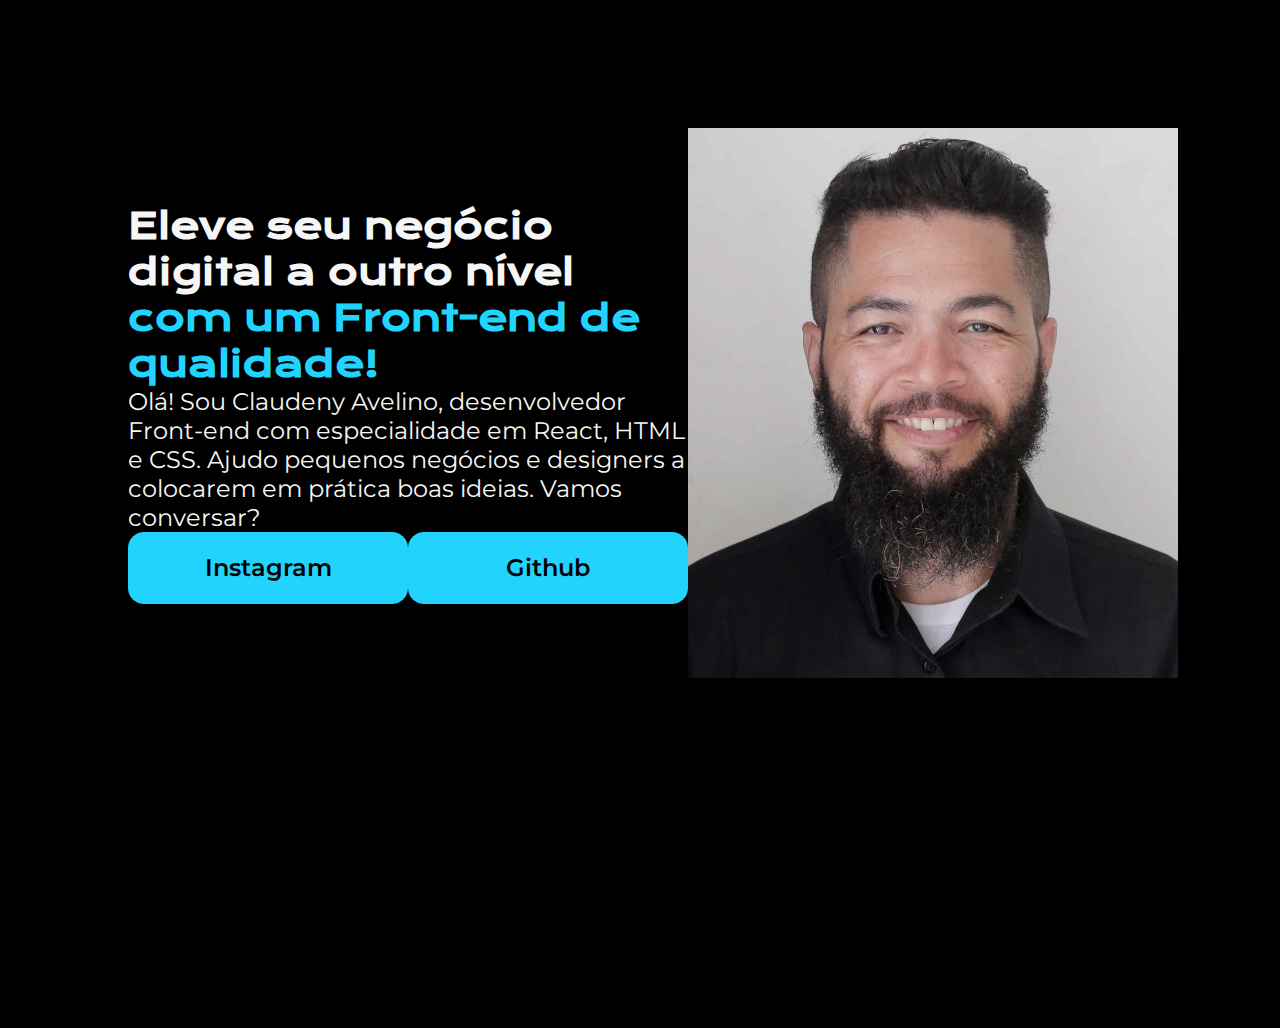
==== index.html @ b0f058c4 "Estilizando os botões." ====
<!DOCTYPE html>
<html lang="pt-br">
<head>
    <meta charset="UTF-8">
    <meta http-equiv="X-UA-Compatible" content="IE=edge">
    <meta name="viewport" content="width=device-width, initial-scale=1.0">
    <title>Portfolio</title>
    <link rel="stylesheet" href="style.css">
</head>
<body>
    <header></header>
    <main class="apresentacao">
        <section class="apresentacao__conteudo">
            <h1 class="apresentacao__conteudo__titulo">Eleve seu negócio digital a outro nível <strong class="titulo-destaque">com um Front-end de qualidade!</strong></h1>
            <p class="apresentacao__conteudo__texto">Olá! Sou Claudeny Avelino, desenvolvedor Front-end com especialidade em React, HTML e CSS. Ajudo pequenos negócios e designers a colocarem em prática boas ideias. Vamos conversar? 
            </p>
                <div class="apresentacao__links">
                    <a class="apresentacao__links__link" href="https://instagram.com/claudeny.avelino" target="_blank">Instagram</a>
                    <a class="apresentacao__links__link" href="https://github.com/ClaudenyAvelino" target="_blank">Github</a>
                </div>
         </section>
        <img src="img/claudeny.png" alt="foto claudeny">
    </main>
    <footer></footer>
    
</body>
</html>
---- style.css ----
@import url('https://fonts.googleapis.com/css2?family=Krona+One&family=Montserrat:wght@400;600&display=swap');

* {
    margin: 0;
    padding: 0;
}

body{
    height: 100vh;
    box-sizing: border-box;
    background-color: #000000;
    color: #F6F6F6;
}

.titulo-destaque{
    color: #22D4FD;
}

.apresentacao {
    display: flex;
    align-items: center;
    justify-content: space-between;
    margin:10%;
}

.apresentacao__conteudo{
    width: 615px;
}

.apresentacao__conteudo__titulo{
    font-size: 36px;
    font-family: 'Krona One', sans-serif;
}

.apresentacao__conteudo__texto{
    font-size: 24px;
    font-family: 'Montserrat', sans-serif;
}

.apresentacao__links{
    display: flex;
    justify-content: space-between;
}

.apresentacao__links__link {
    background-color: #22D4FD;
    width: 280px;
    text-align: center;
    border-radius: 16px;
    font-size: 24px;
    font-weight: 600;
    padding: 21.5px 0;
    text-decoration: none;
    color: #000000;
    font-family: 'Montserrat', sans-serif;
}
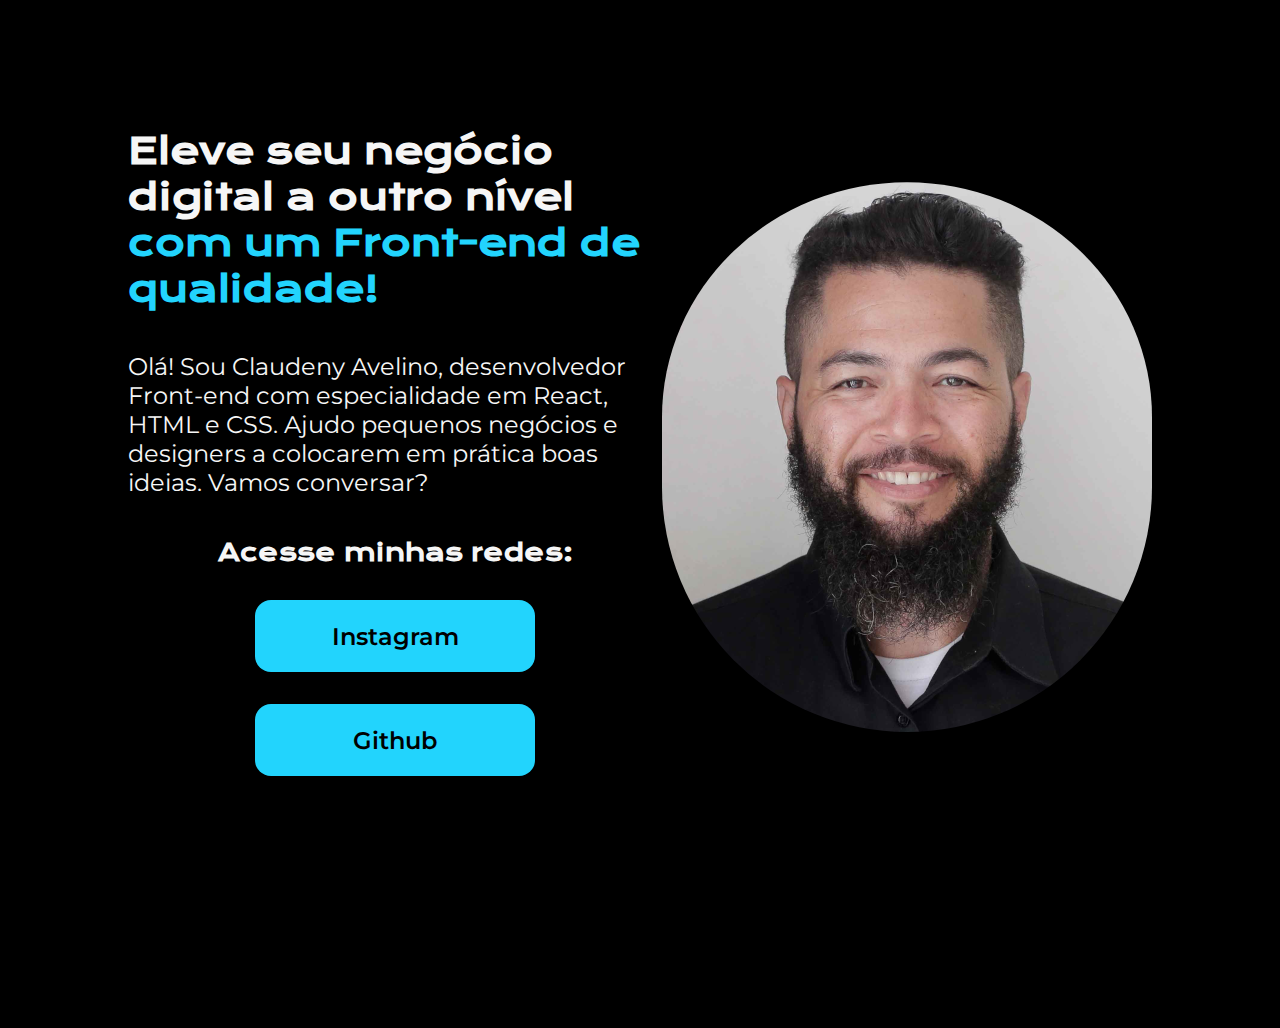
==== commit 287016ef: "Posicionando os links" ====
--- a/index.html
+++ b/index.html
@@ -15,6 +15,7 @@
             <p class="apresentacao__conteudo__texto">Olá! Sou Claudeny Avelino, desenvolvedor Front-end com especialidade em React, HTML e CSS. Ajudo pequenos negócios e designers a colocarem em prática boas ideias. Vamos conversar? 
             </p>
                 <div class="apresentacao__links">
+                    <h2>Acesse minhas redes:</h2>
                     <a class="apresentacao__links__link" href="https://instagram.com/claudeny.avelino" target="_blank">Instagram</a>
                     <a class="apresentacao__links__link" href="https://github.com/ClaudenyAvelino" target="_blank">Github</a>
                 </div>
--- a/style.css
+++ b/style.css
@@ -17,6 +17,8 @@
 }
 
 .apresentacao {
+    margin-top: 1%;
+    margin: 10% 15%;
     display: flex;
     align-items: center;
     justify-content: space-between;
@@ -25,6 +27,9 @@
 
 .apresentacao__conteudo{
     width: 615px;
+    display: flex;
+    flex-direction: column;
+    gap: 40px;
 }
 
 .apresentacao__conteudo__titulo{
@@ -39,7 +44,11 @@
 
 .apresentacao__links{
     display: flex;
+    flex-direction: column;
     justify-content: space-between;
+    align-items: center;
+    gap: 32px;
+    font-family: 'Krona One', sans-serif;
 }
 
 .apresentacao__links__link {
@@ -53,4 +62,8 @@
     text-decoration: none;
     color: #000000;
     font-family: 'Montserrat', sans-serif;
+}
+img{
+    padding-top: 1%;
+    border-radius: 1000px;
 }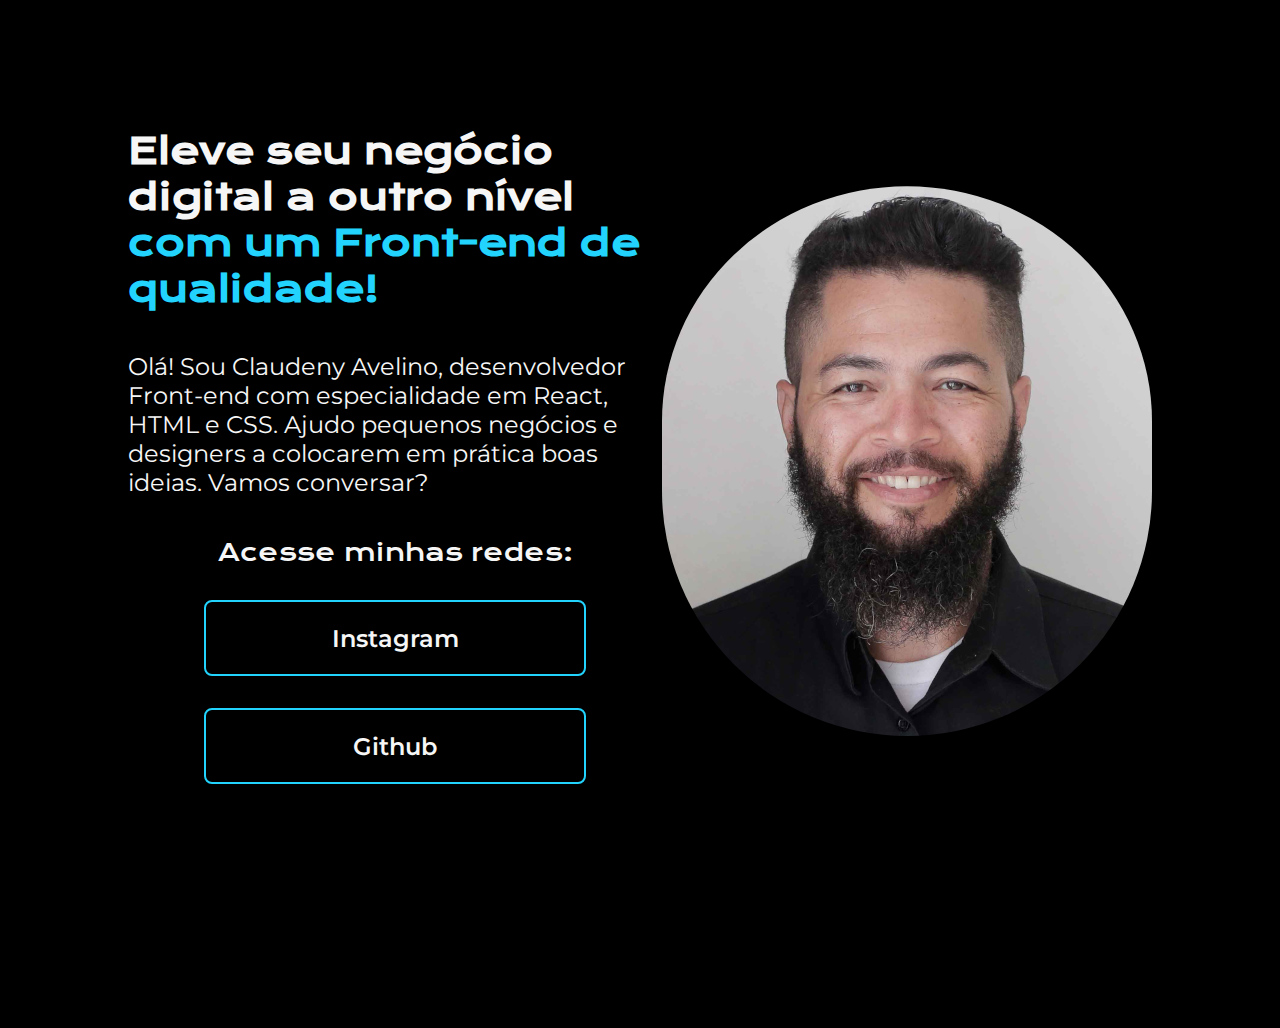
==== commit 567910fc: "Estilizando os links." ====
--- a/index.html
+++ b/index.html
@@ -15,7 +15,7 @@
             <p class="apresentacao__conteudo__texto">Olá! Sou Claudeny Avelino, desenvolvedor Front-end com especialidade em React, HTML e CSS. Ajudo pequenos negócios e designers a colocarem em prática boas ideias. Vamos conversar? 
             </p>
                 <div class="apresentacao__links">
-                    <h2>Acesse minhas redes:</h2>
+                    <h2 class="apresentacao__links__subtitulo">Acesse minhas redes:</h2>
                     <a class="apresentacao__links__link" href="https://instagram.com/claudeny.avelino" target="_blank">Instagram</a>
                     <a class="apresentacao__links__link" href="https://github.com/ClaudenyAvelino" target="_blank">Github</a>
                 </div>
--- a/style.css
+++ b/style.css
@@ -42,25 +42,33 @@
     font-family: 'Montserrat', sans-serif;
 }
 
-.apresentacao__links{
+.apresentacao__links {
     display: flex;
     flex-direction: column;
     justify-content: space-between;
     align-items: center;
     gap: 32px;
-    font-family: 'Krona One', sans-serif;
+
+}
+
+.apresentacao__links__subtitulo {
+    font-family:'Krona One', sans-serif;
+    font-weight: 400;
+    font-size: 24px;
+
 }
 
 .apresentacao__links__link {
-    background-color: #22D4FD;
-    width: 280px;
+    /* background-color: #22D4FD; */
+    border: 2px solid #22D4FD;
+    width: 378px;
     text-align: center;
-    border-radius: 16px;
+    border-radius: 8px;
     font-size: 24px;
     font-weight: 600;
     padding: 21.5px 0;
     text-decoration: none;
-    color: #000000;
+    color: #F6F6F6;
     font-family: 'Montserrat', sans-serif;
 }
 img{
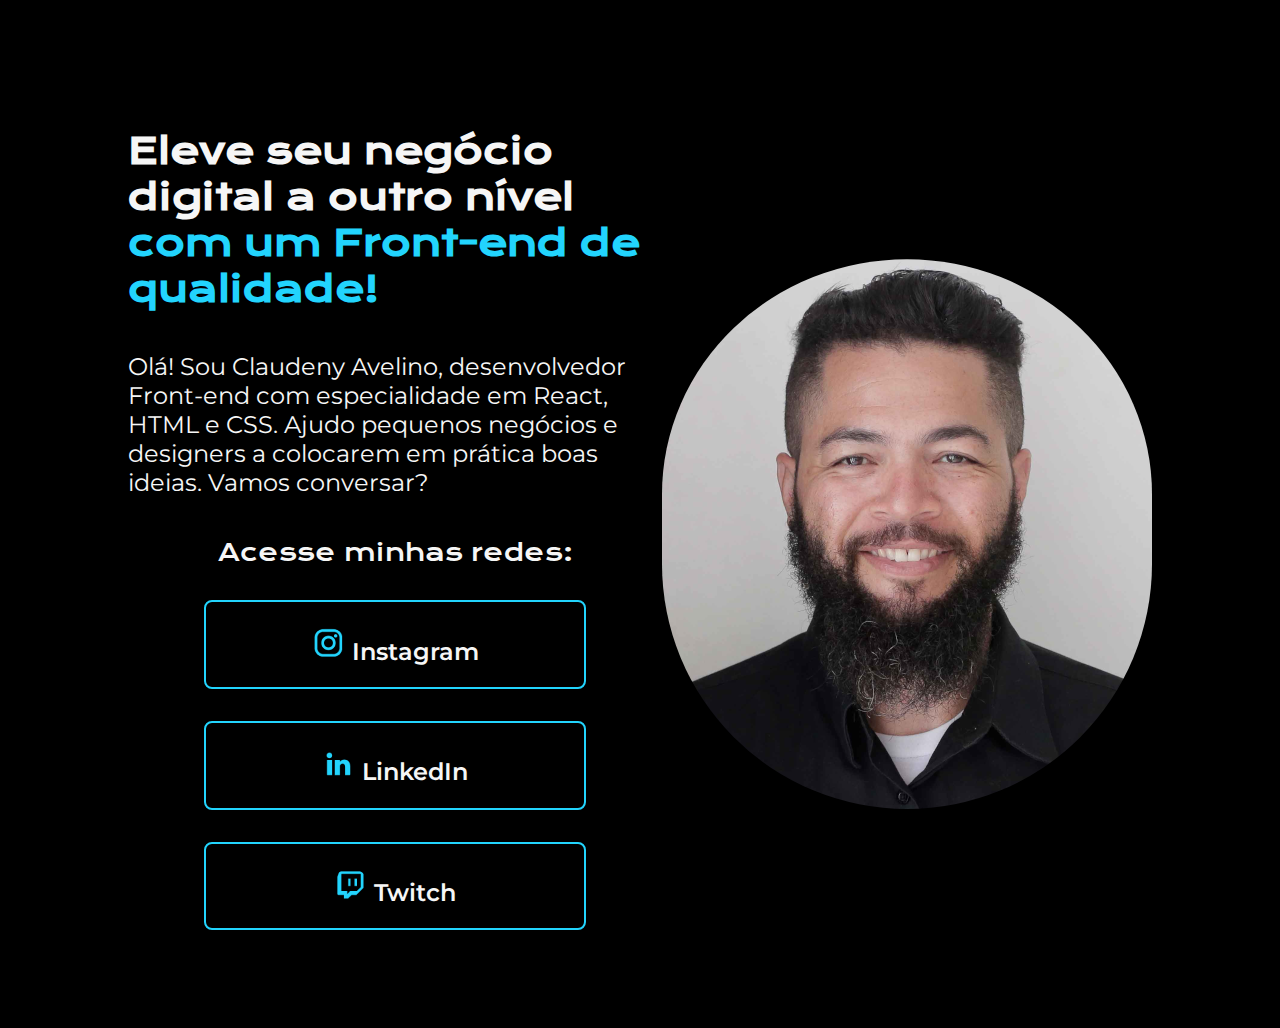
==== commit 78cb025d: "Adicionando Ícones das redes sociais." ====
--- a/index.html
+++ b/index.html
@@ -16,11 +16,22 @@
             </p>
                 <div class="apresentacao__links">
                     <h2 class="apresentacao__links__subtitulo">Acesse minhas redes:</h2>
-                    <a class="apresentacao__links__link" href="https://instagram.com/claudeny.avelino" target="_blank">Instagram</a>
-                    <a class="apresentacao__links__link" href="https://github.com/ClaudenyAvelino" target="_blank">Github</a>
+                    <a class="apresentacao__links__link" href="https://instagram.com/claudeny.avelino" target="_blank">
+                        <img src="assets/instagram.png">
+                        Instagram
+                    </a>
+                    <a class="apresentacao__links__link" href="https://www.linkedin.com/in/claudeny-nivaldo-avelino-093ba669/" target="_blank">
+                        <img src="assets/linkedin.png">
+                        LinkedIn
+                    </a>
+                    <a class="apresentacao__links__link" href="https://www.twitch.tv/" target="_blank">
+                        <img src="assets/twitch.png">
+                        Twitch
+                    </a>
+
                 </div>
          </section>
-        <img src="img/claudeny.png" alt="foto claudeny">
+        <img src="assets/claudeny.png" alt="foto claudeny">
     </main>
     <footer></footer>
     
--- a/style.css
+++ b/style.css
@@ -70,8 +70,9 @@
     text-decoration: none;
     color: #F6F6F6;
     font-family: 'Montserrat', sans-serif;
+   
 }
 img{
     padding-top: 1%;
     border-radius: 1000px;
-}+}
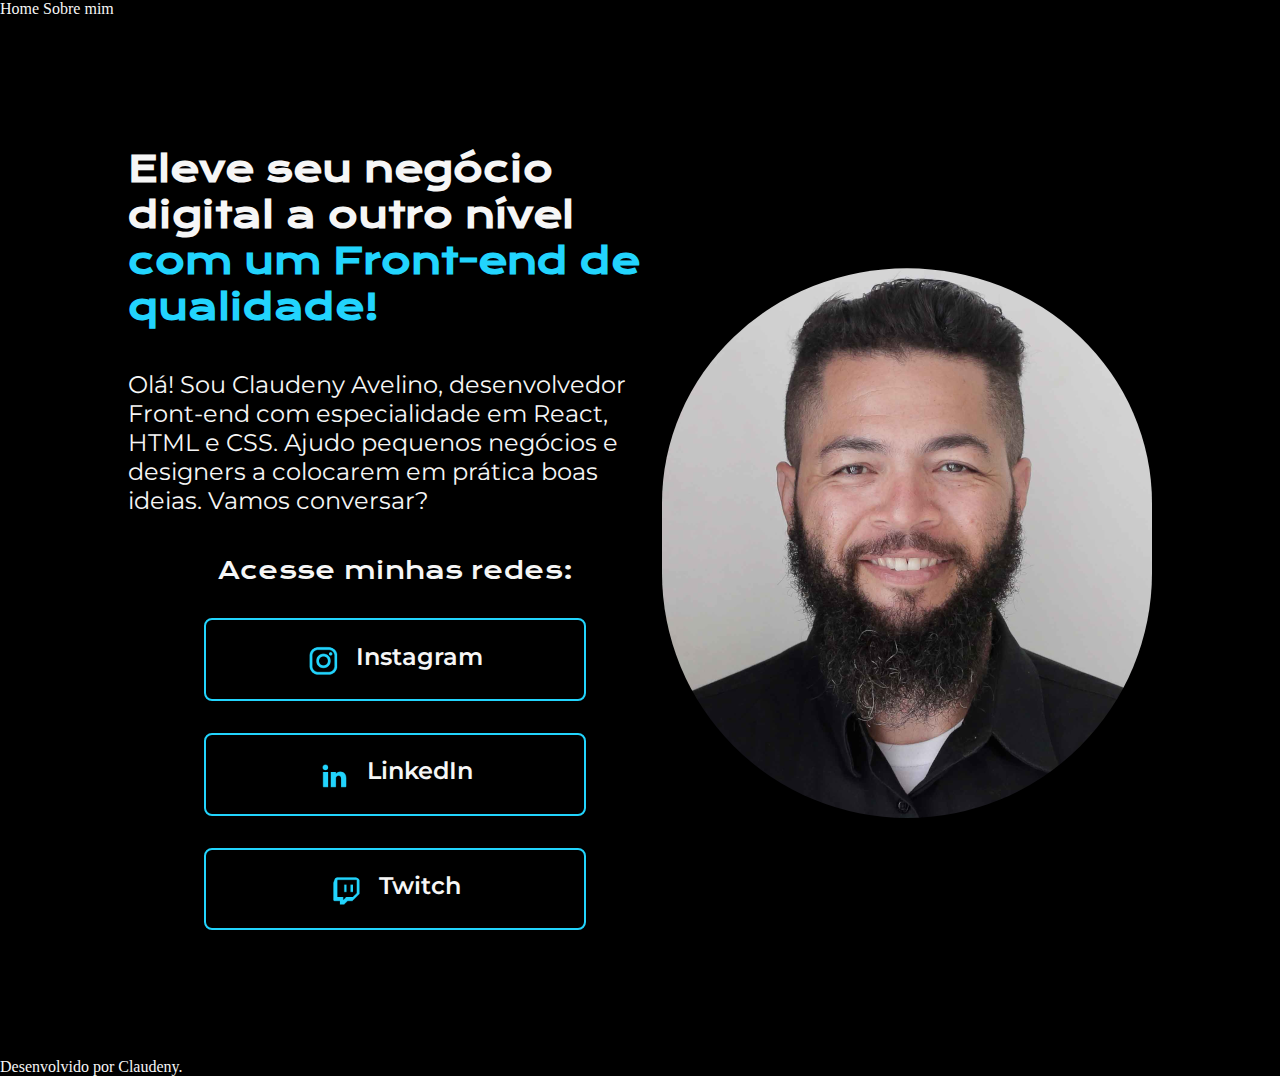
==== commit 1ad26e43: "Desenvolvendo o cabeçalho" ====
--- a/index.html
+++ b/index.html
@@ -8,7 +8,12 @@
     <link rel="stylesheet" href="style.css">
 </head>
 <body>
-    <header></header>
+    <header class="cabecalho">
+        <nav class="cabecalho__menu">
+            <a class="cabecalho__menu__link">Home</a>
+            <a class="cabecalho__menu__link">Sobre mim</a>
+        </nav>
+    </header>
     <main class="apresentacao">
         <section class="apresentacao__conteudo">
             <h1 class="apresentacao__conteudo__titulo">Eleve seu negócio digital a outro nível <strong class="titulo-destaque">com um Front-end de qualidade!</strong></h1>
@@ -33,7 +38,9 @@
          </section>
         <img src="assets/claudeny.png" alt="foto claudeny">
     </main>
-    <footer></footer>
+    <footer class="rodape">
+        <p>Desenvolvido por Claudeny.</p>
+    </footer>
     
 </body>
 </html>--- a/style.css
+++ b/style.css
@@ -60,6 +60,9 @@
 
 .apresentacao__links__link {
     /* background-color: #22D4FD; */
+    display: flex;
+    justify-content: center;
+    gap: 16px;
     border: 2px solid #22D4FD;
     width: 378px;
     text-align: center;
@@ -72,6 +75,11 @@
     font-family: 'Montserrat', sans-serif;
    
 }
+
+.apresentacao__links__link:hover {
+    background-color: #272727;
+    width: 400px;
+}
 img{
     padding-top: 1%;
     border-radius: 1000px;
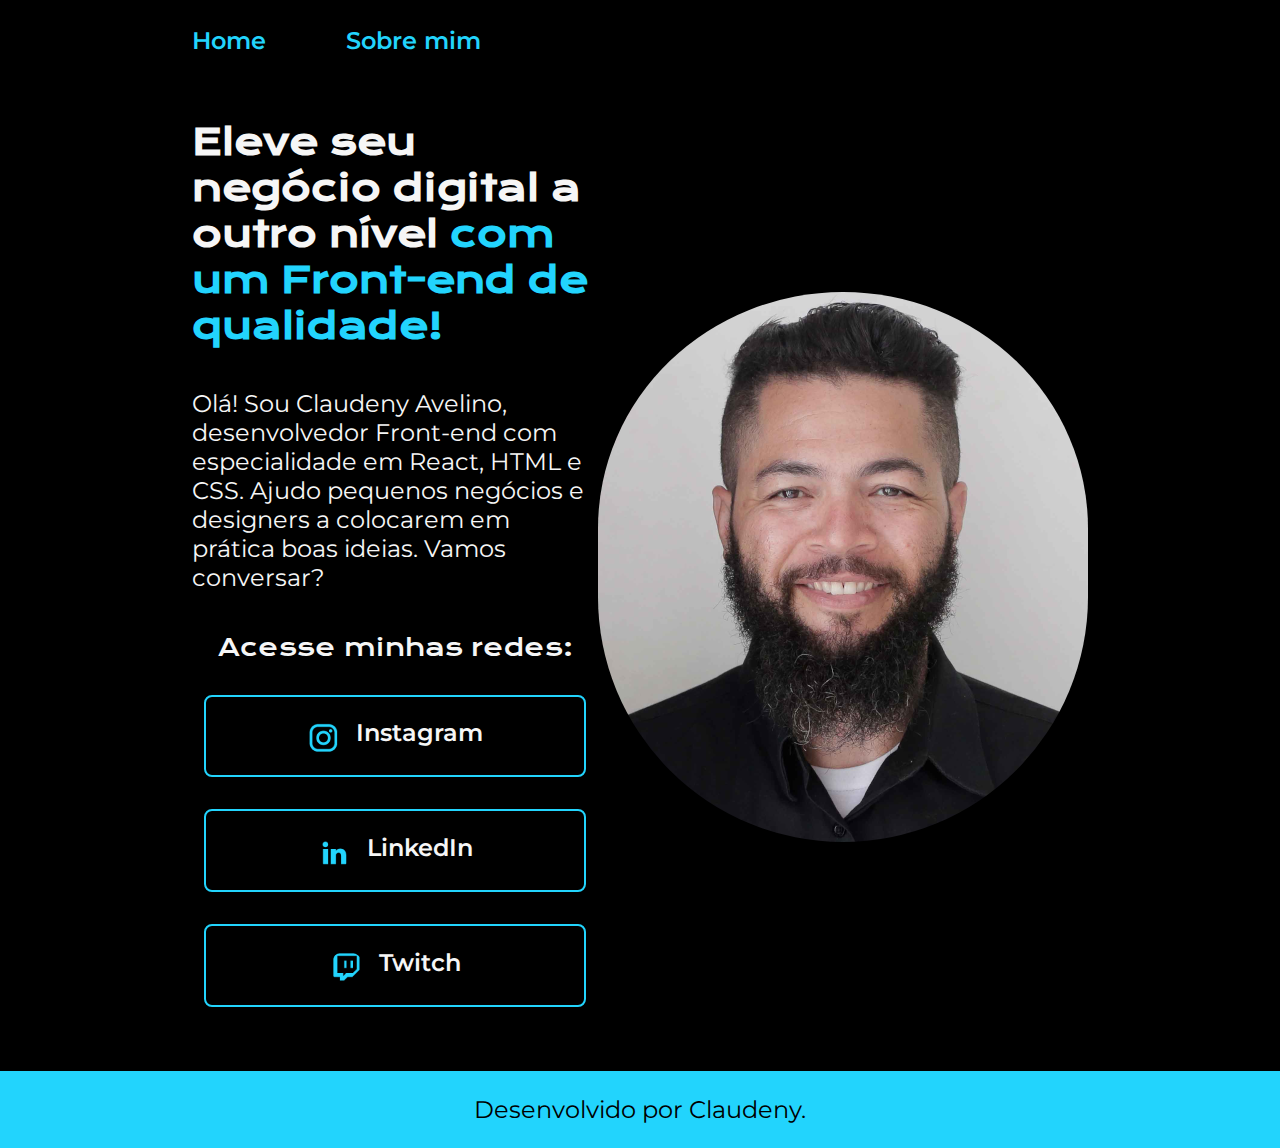
==== commit 702c41fa: "Navegando entre páginas" ====
--- a/index.html
+++ b/index.html
@@ -5,13 +5,13 @@
     <meta http-equiv="X-UA-Compatible" content="IE=edge">
     <meta name="viewport" content="width=device-width, initial-scale=1.0">
     <title>Portfolio</title>
-    <link rel="stylesheet" href="style.css">
+    <link rel="stylesheet" href="styles/style.css">
 </head>
 <body>
     <header class="cabecalho">
         <nav class="cabecalho__menu">
-            <a class="cabecalho__menu__link">Home</a>
-            <a class="cabecalho__menu__link">Sobre mim</a>
+            <a class="cabecalho__menu__link" href="index.html">Home</a>
+            <a class="cabecalho__menu__link" href="about.html">Sobre mim</a>
         </nav>
     </header>
     <main class="apresentacao">
--- a/styles/style.css
+++ b/styles/style.css
@@ -0,0 +1,115 @@
+@import url('https://fonts.googleapis.com/css2?family=Krona+One&family=Montserrat:wght@400;600&display=swap');
+
+* {
+    margin: 0;
+    padding: 0;
+}
+
+body{
+    /* height: 100vh; */
+    box-sizing: border-box;
+    background-color: #000000;
+    color: #F6F6F6;
+}
+
+.titulo-destaque{
+    color: #22D4FD;
+}
+
+.cabecalho {
+    padding: 2% 0% 0% 15%;
+}
+
+.cabecalho__menu {
+    display: flex;
+    gap: 80px;
+}
+
+.cabecalho__menu__link {
+    font-family: 'Montserrat', sans-serif;
+    font-size: 24px;
+    font-weight: 600;
+    color: #22D4FD;
+    text-decoration: none;
+}
+
+
+.apresentacao {
+    padding: 5% 15%;
+    display: flex;
+    align-items: center;
+    justify-content: space-between;
+}
+
+.apresentacao__conteudo{
+    width: 615px;
+    display: flex;
+    flex-direction: column;
+    gap: 40px;
+}
+
+.apresentacao__conteudo__titulo{
+    font-size: 36px;
+    font-family: 'Krona One', sans-serif;
+}
+
+.apresentacao__conteudo__texto{
+    font-size: 24px;
+    font-family: 'Montserrat', sans-serif;
+}
+
+.apresentacao__links {
+    display: flex;
+    flex-direction: column;
+    justify-content: space-between;
+    align-items: center;
+    gap: 32px;
+
+}
+
+.apresentacao__links__subtitulo {
+    font-family:'Krona One', sans-serif;
+    font-weight: 400;
+    font-size: 24px;
+
+}
+
+.apresentacao__links__link {
+    /* background-color: #22D4FD; */
+    display: flex;
+    justify-content: center;
+    gap: 16px;
+    border: 2px solid #22D4FD;
+    width: 378px;
+    text-align: center;
+    border-radius: 8px;
+    font-size: 24px;
+    font-weight: 600;
+    padding: 21.5px 0;
+    text-decoration: none;
+    color: #F6F6F6;
+    font-family: 'Montserrat', sans-serif;
+   
+}
+
+.apresentacao__links__link:hover {
+    background-color: #272727;
+    width: 400px;
+}
+img{
+    padding-top: 1%;
+    border-radius: 1000px;
+}
+
+.rodape {
+    padding: 24px;
+    color: #000000;
+    background-color: #22D4FD;
+    text-align: center;
+    font-family: 'Montserrat', sans-serif;
+    font-size: 24px;
+    font-weight: 400;
+}
+
+
+
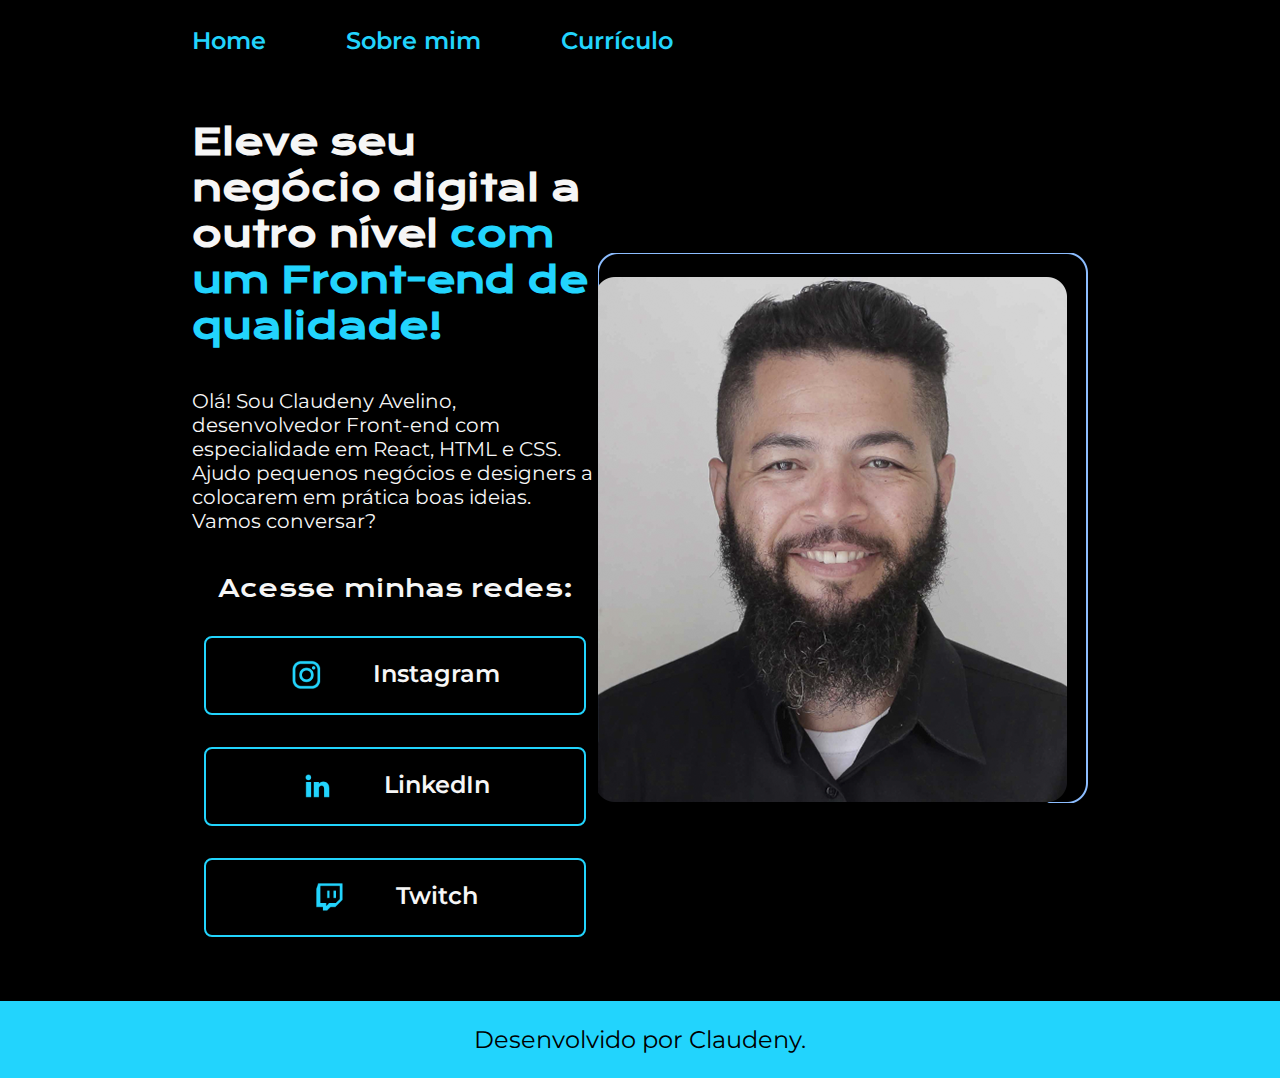
==== commit 15759f5d: "Adicionada uma página currículo." ====
--- a/index.html
+++ b/index.html
@@ -12,6 +12,7 @@
         <nav class="cabecalho__menu">
             <a class="cabecalho__menu__link" href="index.html">Home</a>
             <a class="cabecalho__menu__link" href="about.html">Sobre mim</a>
+            <a class="cabecalho__menu__link" href="curriculum.html">Currículo</a>
         </nav>
     </header>
     <main class="apresentacao">
@@ -36,7 +37,7 @@
 
                 </div>
          </section>
-        <img src="assets/claudeny.png" alt="foto claudeny">
+        <img src="assets/Imagem.png" alt="foto claudeny">
     </main>
     <footer class="rodape">
         <p>Desenvolvido por Claudeny.</p>
--- a/styles/style.css
+++ b/styles/style.css
@@ -54,7 +54,7 @@
 }
 
 .apresentacao__conteudo__texto{
-    font-size: 24px;
+    font-size: 20px;
     font-family: 'Montserrat', sans-serif;
 }
 
@@ -78,7 +78,7 @@
     /* background-color: #22D4FD; */
     display: flex;
     justify-content: center;
-    gap: 16px;
+    gap: 50px;
     border: 2px solid #22D4FD;
     width: 378px;
     text-align: center;
@@ -96,10 +96,10 @@
     background-color: #272727;
     width: 400px;
 }
-img{
+/* img{
     padding-top: 1%;
     border-radius: 1000px;
-}
+} */
 
 .rodape {
     padding: 24px;
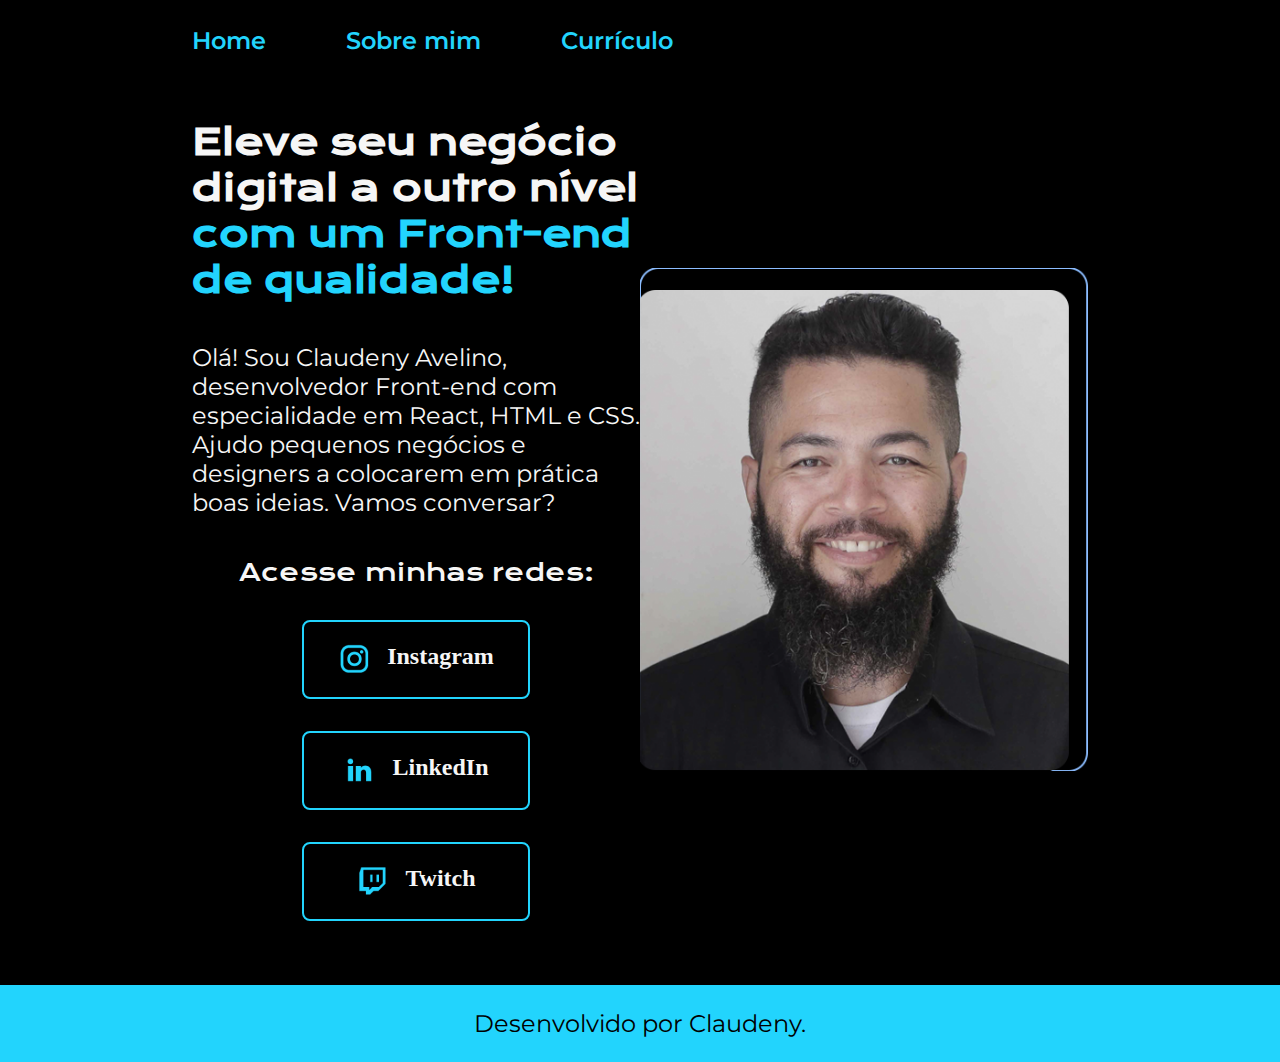
==== commit d6e65462: "super unidade de medida %" ====
--- a/index.html
+++ b/index.html
@@ -22,22 +22,22 @@
             </p>
                 <div class="apresentacao__links">
                     <h2 class="apresentacao__links__subtitulo">Acesse minhas redes:</h2>
-                    <a class="apresentacao__links__link" href="https://instagram.com/claudeny.avelino" target="_blank">
+                    <a class="apresentacao__links__navegacao" href="https://instagram.com/claudeny.avelino" target="_blank">
                         <img src="assets/instagram.png">
                         Instagram
                     </a>
-                    <a class="apresentacao__links__link" href="https://www.linkedin.com/in/claudeny-nivaldo-avelino-093ba669/" target="_blank">
+                    <a class="apresentacao__links__navegacao" href="https://www.linkedin.com/in/claudeny-nivaldo-avelino-093ba669/" target="_blank">
                         <img src="assets/linkedin.png">
                         LinkedIn
                     </a>
-                    <a class="apresentacao__links__link" href="https://www.twitch.tv/" target="_blank">
+                    <a class="apresentacao__links__navegacao" href="https://www.twitch.tv/" target="_blank">
                         <img src="assets/twitch.png">
                         Twitch
                     </a>
 
                 </div>
          </section>
-        <img src="assets/Imagem.png" alt="foto claudeny">
+        <img class="apresentacao__imagem" src="assets/Imagem.png" alt="foto claudeny">
     </main>
     <footer class="rodape">
         <p>Desenvolvido por Claudeny.</p>
--- a/styles/style.css
+++ b/styles/style.css
@@ -1,115 +1,104 @@
 @import url('https://fonts.googleapis.com/css2?family=Krona+One&family=Montserrat:wght@400;600&display=swap');
 
-* {
+:root {
+    --cor-primaria: #000000;
+    --cor-secundaria: #F6F6F6;
+    --cor-terciaria: #22D4FD;
+    --cor-hover: #272727;
+
+    --fonte-primaria: 'Krona One', sans-serif;
+    --fonte-secundaria: 'Montserrat', sans-serif;
+}
+*{
     margin: 0;
     padding: 0;
 }
 
 body{
-    /* height: 100vh; */
     box-sizing: border-box;
-    background-color: #000000;
-    color: #F6F6F6;
+    background-color: var(--cor-primaria);
+    color: var(--cor-secundaria);
 }
-
-.titulo-destaque{
-    color: #22D4FD;
-}
-
-.cabecalho {
+.cabecalho{
     padding: 2% 0% 0% 15%;
 }
-
-.cabecalho__menu {
+.cabecalho__menu{
     display: flex;
     gap: 80px;
 }
-
-.cabecalho__menu__link {
-    font-family: 'Montserrat', sans-serif;
-    font-size: 24px;
+.cabecalho__menu__link{
+    font-family: var(--fonte-secundaria);
+    font-size: 1.5rem;
     font-weight: 600;
-    color: #22D4FD;
+    color: var(--cor-terciaria);
     text-decoration: none;
 }
-
-
-.apresentacao {
+.apresentacao{
     padding: 5% 15%;
     display: flex;
     align-items: center;
     justify-content: space-between;
 }
-
 .apresentacao__conteudo{
-    width: 615px;
+    width: 50%;
     display: flex;
     flex-direction: column;
     gap: 40px;
 }
 
 .apresentacao__conteudo__titulo{
-    font-size: 36px;
-    font-family: 'Krona One', sans-serif;
+    font-size: 2.25rem;
+    font-family: var(--fonte-primaria);
+}
+.titulo-destaque{
+    color: var(--cor-terciaria);
+}
+.apresentacao__conteudo__texto{
+    font-size: 1.5rem;
+    font-family: var(--fonte-secundaria);
 }
 
-.apresentacao__conteudo__texto{
-    font-size: 20px;
-    font-family: 'Montserrat', sans-serif;
-}
-
-.apresentacao__links {
+.apresentacao__links{
     display: flex;
     flex-direction: column;
     justify-content: space-between;
     align-items: center;
     gap: 32px;
-
 }
-
-.apresentacao__links__subtitulo {
-    font-family:'Krona One', sans-serif;
+.apresentacao__links__subtitulo{
+    font-family: var(--fonte-primaria);
     font-weight: 400;
-    font-size: 24px;
-
+    font-size: 1.5rem;
 }
-
-.apresentacao__links__link {
-    /* background-color: #22D4FD; */
+.apresentacao__links__navegacao{
     display: flex;
     justify-content: center;
-    gap: 50px;
-    border: 2px solid #22D4FD;
-    width: 378px;
+    gap: 16px;
+    border: 2px solid var(--cor-terciaria);
+    width: 50%;
     text-align: center;
     border-radius: 8px;
-    font-size: 24px;
+    font-size: 1.5rem;
     font-weight: 600;
     padding: 21.5px 0;
     text-decoration: none;
-    color: #F6F6F6;
-    font-family: 'Montserrat', sans-serif;
-   
+    color: var(--cor-secundaria);
+    font-family: var(--font-secundaria);
+}
+.apresentacao__links__link:hover{
+    background-color: var(--cor-hover);
 }
 
-.apresentacao__links__link:hover {
-    background-color: #272727;
-    width: 400px;
-}
-/* img{
-    padding-top: 1%;
-    border-radius: 1000px;
-} */
-
-.rodape {
-    padding: 24px;
-    color: #000000;
-    background-color: #22D4FD;
-    text-align: center;
-    font-family: 'Montserrat', sans-serif;
-    font-size: 24px;
-    font-weight: 400;
+.apresentacao__imagem{
+    width: 50%;
 }
 
-
-
+.rodape{
+    color: var(--cor-primaria);
+    background-color: var(--cor-terciaria);
+    padding: 24px;
+    text-align: center;
+    font-family: var(--fonte-secundaria);
+    font-size: 1.5rem;
+    font-weight: 400;
+}